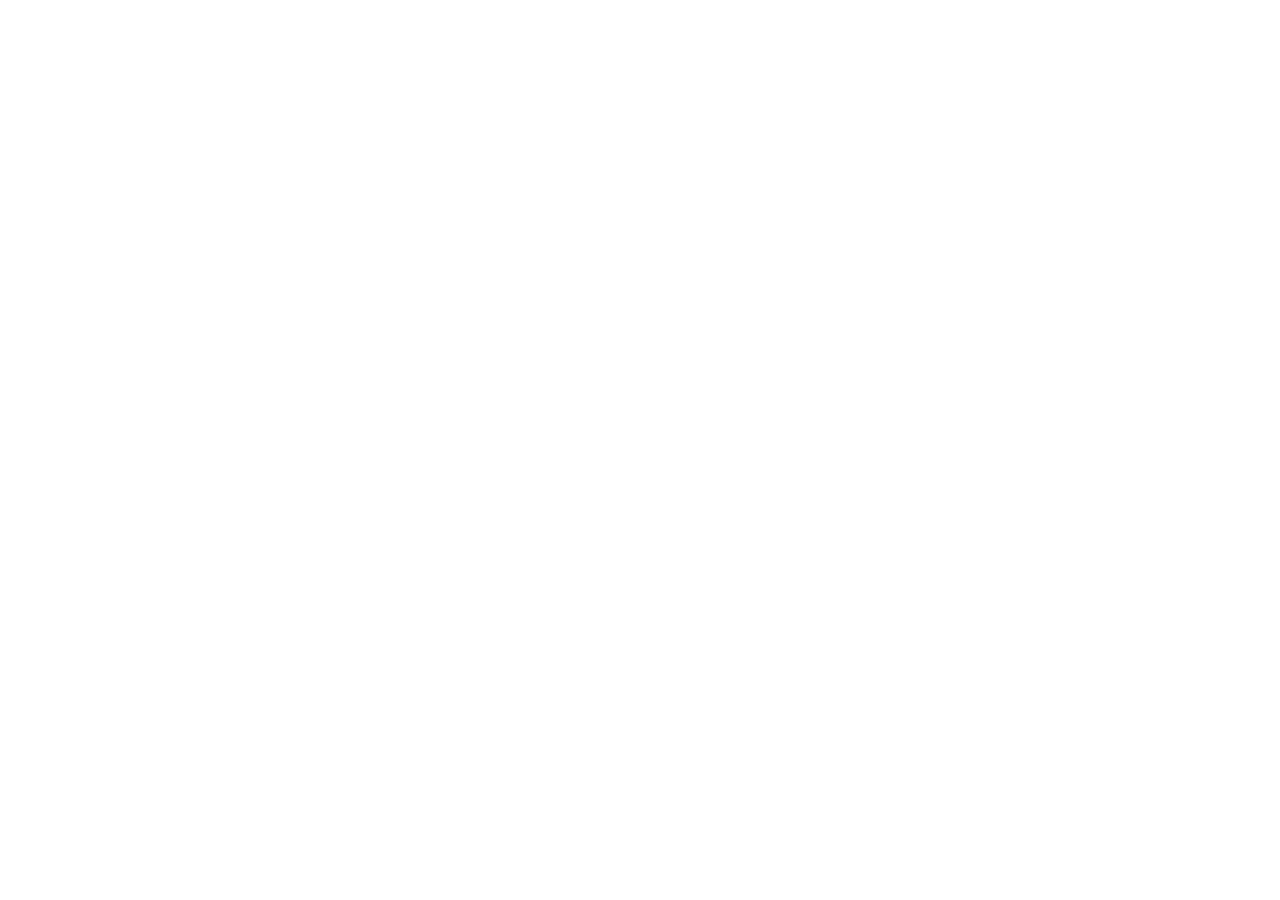
==== checklist.html @ 7c061db1 "Update checklist.html" ====
<!DOCTYPE html>
<html lang="fa" dir="rtl">
<head>
  <meta charset="UTF-8">
  <meta name="viewport" content="width=device-width, initial-scale=1.0">
  <link rel="manifest" href="manifest.json">
  <meta name="theme-color" content="#1e3c72">
  <meta name="apple-mobile-web-app-capable" content="yes">
  <meta name="apple-mobile-web-app-title" content="HSE CSP">
  <title>فرم چک‌لیست بازرسی</title>
  <style>
    * { box-sizing: border-box; margin: 0; padding: 0; }
    body { font-family: Tahoma, Arial, sans-serif; background: #f0f2f5; min-height: 100vh; padding: 16px; padding-bottom: 100px; }
    .header { background: #1e3c72; color: #fff; padding: 16px; border-radius: 12px; margin-bottom: 16px; display: flex; justify-content: space-between; align-items: center; }
    .header h1 { font-size: 18px; }
    .header .user { font-size: 13px; opacity: 0.9; }
    .back-btn { background: rgba(255,255,255,0.2); border: none; color: #fff; padding: 8px 14px; border-radius: 8px; cursor: pointer; font-family: inherit; font-size: 13px; }
    .card { background: #fff; border-radius: 12px; padding: 20px; margin-bottom: 16px; box-shadow: 0 2px 8px rgba(0,0,0,0.06); }
    .card h2 { font-size: 16px; color: #1e3c72; margin-bottom: 14px; }
    .equipment-info { background: #e3f2fd; padding: 14px; border-radius: 8px; border-right: 4px solid #1e3c72; }
    .info-row { display: flex; justify-content: space-between; padding: 6px 0; font-size: 14px; }
    .info-row .label { color: #555; }
    .info-row .value { font-weight: bold; color: #222; }
    .progress-bar { height: 10px; background: #e0e0e0; border-radius: 6px; overflow: hidden; margin-top: 10px; }
    .progress-fill { height: 100%; background: #4caf50; transition: width 0.3s; width: 0%; }
    .progress-text { text-align: center; font-size: 13px; color: #666; margin-top: 6px; }
    .item { background: #f9f9f9; border: 2px solid #e0e0e0; border-radius: 10px; padding: 14px; margin-bottom: 12px; transition: border-color 0.2s; }
    .item.confirmed { background: #fff; border-color: #ccc; }
    .item-name { font-size: 15px; font-weight: bold; color: #222; margin-bottom: 12px; }
    .item-name .optional { font-size: 12px; color: #888; font-weight: normal; margin-right: 6px; }
    .status-buttons { display: flex; gap: 8px; }
    .status-btn { flex: 1; padding: 12px 8px; border: 2px solid #ddd; background: #fff; border-radius: 8px; font-family: inherit; font-size: 13px; font-weight: bold; cursor: pointer; transition: all 0.2s; }
    .status-btn.salem { color: #2e7d32; }
    .status-btn.salem.active { background: #4caf50 !important; color: #fff !important; border-color: #4caf50 !important; }
    .status-btn.defective { color: #c62828; }
    .status-btn.defective.active { background: #d32f2f !important; color: #fff !important; border-color: #d32f2f !important; }
    .status-btn.repair { color: #e65100; }
    .status-btn.repair.active { background: #f57c00 !important; color: #fff !important; border-color: #f57c00 !important; }
    .final-section { background: #fff8e1; border-right: 4px solid #ff9800; padding: 16px; border-radius: 8px; margin-bottom: 16px; }
    .final-section h3 { font-size: 15px; color: #e65100; margin-bottom: 12px; }
    .notes-box textarea { width: 100%; padding: 12px; border: 2px solid #e0e0e0; border-radius: 8px; font-family: inherit; font-size: 14px; min-height: 80px; resize: vertical; }
    .notes-box textarea:focus { outline: none; border-color: #2a5298; }
    .notes-box label { display: block; margin-bottom: 8px; font-size: 14px; font-weight: bold; color: #333; }
    .photo-box { text-align: center; }
    #cameraPreview { width: 100%; border-radius: 12px; display: none; background: #000; }
    #capturedPhoto { max-width: 100%; max-height: 300px; border-radius: 12px; display: none; margin-bottom: 12px; }
    .photo-btn { width: 100%; padding: 14px; background: #2a5298; color: #fff; border: none; border-radius: 10px; font-family: inherit; font-size: 15px; font-weight: bold; cursor: pointer; margin-top: 8px; }
    .photo-btn.taken { background: #4caf50; }
    .photo-btn.capture { background: #d32f2f; }
    .photo-btn.cancel { background: #999; }
    .photo-status { font-size: 13px; color: #666; margin-top: 8px; }
    .fixed-bottom { position: fixed; bottom: 0; left: 0; right: 0; background: #fff; padding: 16px; box-shadow: 0 -4px 12px rgba(0,0,0,0.08); }
    .submit-btn { width: 100%; padding: 16px; background: #1e3c72; color: #fff; border: none; border-radius: 10px; font-family: inherit; font-size: 16px; font-weight: bold; cursor: pointer; }
    .submit-btn:disabled { background: #ccc; cursor: not-allowed; }
    .loading-box { text-align: center; padding: 40px 20px; color: #666; font-size: 15px; }
  </style>
</head>
<body>

  <div class="header">
    <div>
      <h1>فرم چک‌لیست</h1>
      <div class="user" id="userInfo"></div>
    </div>
    <button class="back-btn" onclick="goBack()">بازگشت</button>
  </div>

  <div class="card" id="loadingCard">
    <div class="loading-box">در حال آماده‌سازی...</div>
  </div>

  <div class="card" id="equipmentCard" style="display:none;">
    <h2>اطلاعات تجهیز</h2>
    <div class="equipment-info" id="equipmentInfo"></div>
  </div>

  <div class="card" id="checklistCard" style="display:none;">
    <h2>موارد بازرسی</h2>
    <div class="progress-bar"><div class="progress-fill" id="progressFill"></div></div>
    <div class="progress-text" id="progressText">۰ از ۰</div>
    <div id="itemsContainer" style="margin-top: 16px;"></div>
  </div>

  <div id="finalSection" class="final-section" style="display:none;">
    <h3>وضعیت نهایی تجهیز (ملاک گزارش)</h3>
    <div class="status-buttons">
      <button class="status-btn salem" onclick="setFinal('salem', this)">سالم</button>
      <button class="status-btn defective" onclick="setFinal('defective', this)">معیوب</button>
      <button class="status-btn repair" onclick="setFinal('needsRepair', this)">نیاز به اصلاح</button>
    </div>
  </div>

  <div class="card" id="photoCard" style="display:none;">
    <h2>عکس تجهیز (اجباری)</h2>
    <div class="photo-box">
      <video id="cameraPreview" playsinline autoplay muted></video>
      <img id="capturedPhoto" alt="پیش‌نمایش عکس">
      <button class="photo-btn" id="photoBtn" onclick="openCamera()">باز کردن دوربین</button>
      <button class="photo-btn capture" id="captureBtn" style="display:none" onclick="capturePhoto()">گرفتن عکس</button>
      <button class="photo-btn cancel" id="cancelBtn" style="display:none" onclick="cancelCamera()">لغو</button>
      <div class="photo-status" id="photoStatus"></div>
    </div>
  </div>

  <div class="card" id="notesCard" style="display:none;">
    <div class="notes-box">
      <label for="notesInput">یادداشت (اختیاری)</label>
      <textarea id="notesInput" placeholder="توضیحات اضافی در صورت نیاز"></textarea>
    </div>
  </div>

  <div class="fixed-bottom" id="submitBar" style="display:none;">
    <button class="submit-btn" id="submitBtn" onclick="submitInspection()" disabled>ثبت بازرسی</button>
  </div>

  <script>
    var EXEC_URL = 'https://script.google.com/macros/s/AKfycbwem0CLeRJiFSsVGMGDcDeXzrBzzpEhOtJFIvona5Sa9VeKQNX4GU7PnyDkdnkPiRoI/exec';
    var INDEX_URL = 'index.html';
    var currentToken = '';
    var currentBarcode = '';
    var currentUser = '';
    var currentEquipment = null;
    var checklistItems = [];
    var itemStates = {};
    var finalStatus = null;
    var photoBase64 = null;
    var photoMimeType = 'image/jpeg';
    var videoStream = null;

    function goToLogin() {
      window.location.href = EXEC_URL + '?page=Login';
    }

    function goBack() {
      stopCamera();
      window.location.href = INDEX_URL;
    }

    function apiCall(request) {
      return fetch(EXEC_URL, {
        method: 'POST',
        headers: { 'Content-Type': 'text/plain;charset=utf-8' },
        body: JSON.stringify(request),
        redirect: 'follow'
      }).then(function(r) { return r.json(); });
    }

    (function initPage() {
      currentToken = localStorage.getItem('token') || '';
      currentBarcode = sessionStorage.getItem('currentBarcode') || '';
      currentUser = localStorage.getItem('fullName') || localStorage.getItem('username') || '';

      if (!currentToken) { goToLogin(); return; }
      if (!currentBarcode) {
        alert('کد تجهیز یافت نشد. لطفاً دوباره اسکن کنید.');
        goBack();
        return;
      }

      document.getElementById('userInfo').textContent = currentUser;

      apiCall({
        action: 'inspection.prepare',
        token: currentToken,
        payload: { barcode: currentBarcode }
      }).then(function(response) {
        if (!response.success) {
          alert(response.error);
          goBack();
          return;
        }
        currentEquipment = response.data.equipment;
        checklistItems = response.data.checklist;
        document.getElementById('loadingCard').style.display = 'none';
        document.getElementById('equipmentCard').style.display = 'block';
        document.getElementById('checklistCard').style.display = 'block';
        document.getElementById('finalSection').style.display = 'block';
        document.getElementById('photoCard').style.display = 'block';
        document.getElementById('notesCard').style.display = 'block';
        document.getElementById('submitBar').style.display = 'block';
        renderEquipmentInfo();
        renderChecklist();
      }).catch(function(err) {
        alert('خطا در ارتباط با سرور: ' + err.message);
        goBack();
      });
    })();

    function renderEquipmentInfo() {
      var el = document.getElementById('equipmentInfo');
      el.innerHTML = '';
      appendInfo(el, 'کد', currentEquipment.barcode);
      appendInfo(el, 'نوع', currentEquipment.type === 'cylinder' ? 'سیلندر' : 'فایر باکس');
      if (currentEquipment.cylinderType) appendInfo(el, 'نوع سیلندر', currentEquipment.cylinderType);
      if (currentEquipment.location) appendInfo(el, 'موقعیت', currentEquipment.location);
      if (currentEquipment.plant) appendInfo(el, 'کارخانه', currentEquipment.plant);
    }

    function appendInfo(parent, label, value) {
      var row = document.createElement('div');
      row.className = 'info-row';
      var l = document.createElement('span'); l.className = 'label'; l.textContent = label;
      var v = document.createElement('span'); v.className = 'value'; v.textContent = String(value);
      row.appendChild(l); row.appendChild(v); parent.appendChild(row);
    }

    function renderChecklist() {
      var container = document.getElementById('itemsContainer');
      container.innerHTML = '';

      checklistItems.forEach(function(item) {
        var div = document.createElement('div');
        div.className = 'item';
        div.id = 'item-' + item.templateId;

        var name = document.createElement('div');
        name.className = 'item-name';
        name.textContent = item.name;
        if (!item.isRequired) {
          var opt = document.createElement('span');
          opt.className = 'optional';
          opt.textContent = '(اختیاری)';
          name.appendChild(opt);
        }
        div.appendChild(name);

        var btns = document.createElement('div');
        btns.className = 'status-buttons';
        btns.appendChild(createStatusBtn('سالم', 'salem', item.templateId));
        btns.appendChild(createStatusBtn('معیوب', 'defective', item.templateId));
        btns.appendChild(createStatusBtn('نیاز به اصلاح', 'needsRepair', item.templateId));
        div.appendChild(btns);
        container.appendChild(div);
      });

      updateProgress();
    }

    function createStatusBtn(label, type, templateId) {
      var btn = document.createElement('button');
      btn.className = 'status-btn ' + (type === 'salem' ? 'salem' : (type === 'defective' ? 'defective' : 'repair'));
      btn.textContent = label;
      btn.dataset.type = type;
      btn.onclick = function() { setItemStatus(templateId, type, btn); };
      return btn;
    }

    function setItemStatus(templateId, type, btn) {
      var parent = btn.parentElement;
      var buttons = parent.querySelectorAll('.status-btn');
      buttons.forEach(function(b) { b.classList.remove('active'); });

      var current = itemStates[templateId];
      if (current === type) {
        delete itemStates[templateId];
        document.getElementById('item-' + templateId).classList.remove('confirmed');
      } else {
        itemStates[templateId] = type;
        btn.classList.add('active');
        document.getElementById('item-' + templateId).classList.add('confirmed');
      }
      updateProgress();
    }

    function setFinal(type, btn) {
      finalStatus = type;
      var buttons = document.querySelectorAll('#finalSection .status-btn');
      buttons.forEach(function(b) { b.classList.remove('active'); });
      btn.classList.add('active');
      updateProgress();
    }

    function updateProgress() {
      var requiredItems = checklistItems.filter(function(i) { return i.isRequired; });
      var confirmedCount = 0;
      requiredItems.forEach(function(i) {
        if (itemStates[i.templateId]) confirmedCount++;
      });

      var total = requiredItems.length;
      var percent = total > 0 ? (confirmedCount / total) * 100 : 0;
      document.getElementById('progressFill').style.width = percent + '%';
      document.getElementById('progressText').textContent = confirmedCount + ' از ' + total;

      var allConfirmed = (confirmedCount === total && total > 0);
      document.getElementById('submitBtn').disabled = !(allConfirmed && finalStatus && photoBase64);
    }

    function openCamera() {
      document.getElementById('photoStatus').textContent = 'در حال باز کردن دوربین...';

      navigator.mediaDevices.getUserMedia({
        video: { facingMode: 'environment', width: { ideal: 1280 }, height: { ideal: 720 } }
      }).then(function(stream) {
        videoStream = stream;
        var video = document.getElementById('cameraPreview');
        video.srcObject = stream;
        video.style.display = 'block';
        document.getElementById('capturedPhoto').style.display = 'none';
        document.getElementById('photoBtn').style.display = 'none';
        document.getElementById('captureBtn').style.display = 'block';
        document.getElementById('cancelBtn').style.display = 'block';
        document.getElementById('photoStatus').textContent = 'دوربین فعال است.';
      }).catch(function(err) {
        document.getElementById('photoStatus').textContent = 'خطا در دسترسی به دوربین: ' + err.message;
      });
    }

    function stopCamera() {
      if (videoStream) {
        videoStream.getTracks().forEach(function(t) { t.stop(); });
        videoStream = null;
      }
      document.getElementById('cameraPreview').style.display = 'none';
      document.getElementById('captureBtn').style.display = 'none';
      document.getElementById('cancelBtn').style.display = 'none';
    }

    function cancelCamera() {
      stopCamera();
      document.getElementById('photoBtn').style.display = 'block';
      document.getElementById('photoStatus').textContent = '';
    }

    function capturePhoto() {
      var video = document.getElementById('cameraPreview');
      var canvas = document.createElement('canvas');
      var MAX_WIDTH = 1024;
      var scale = Math.min(1, MAX_WIDTH / video.videoWidth);
      canvas.width = Math.round(video.videoWidth * scale);
      canvas.height = Math.round(video.videoHeight * scale);

      var ctx = canvas.getContext('2d');
      ctx.drawImage(video, 0, 0, canvas.width, canvas.height);

      var dataUrl = canvas.toDataURL('image/jpeg', 0.5);
      photoBase64 = dataUrl.split(',')[1];
      photoMimeType = 'image/jpeg';

      stopCamera();

      var preview = document.getElementById('capturedPhoto');
      preview.src = 'data:image/jpeg;base64,' + photoBase64;
      preview.style.display = 'block';

      var sizeKB = Math.round(photoBase64.length * 0.75 / 1024);
      document.getElementById('photoStatus').textContent = 'حجم نهایی: ' + sizeKB + ' کیلوبایت';

      var btn = document.getElementById('photoBtn');
      btn.textContent = 'تغییر عکس';
      btn.classList.add('taken');
      btn.style.display = 'block';

      updateProgress();
    }

    function submitInspection() {
      var btn = document.getElementById('submitBtn');
      btn.disabled = true;
      btn.textContent = 'در حال ثبت...';

      var payload = {
        action: 'inspection.save',
        token: currentToken,
        payload: {
          barcode: currentEquipment.barcode,
          items: [],
          finalStatus: finalStatus,
          notes: document.getElementById('notesInput').value.trim(),
          photoData: photoBase64,
          mimeType: photoMimeType
        }
      };

      checklistItems.forEach(function(item) {
        if (itemStates[item.templateId]) {
          payload.payload.items.push({
            templateId: item.templateId,
            status: itemStates[item.templateId]
          });
        }
      });

      // Try direct save with keepalive FIRST
      // If it succeeds quickly, great. If not, we still save to IndexedDB and navigate.
      var savedToServer = false;

      fetch(EXEC_URL, {
        method: 'POST',
        headers: { 'Content-Type': 'text/plain;charset=utf-8' },
        body: JSON.stringify(payload),
        redirect: 'follow',
        keepalive: true
      }).then(function(r) { return r.json(); }).then(function(response) {
        if (response.success) {
          savedToServer = true;
          sessionStorage.removeItem('currentBarcode');
          btn.textContent = 'ثبت شد ✓';
          btn.style.background = '#4caf50';
          setTimeout(function() {
            window.location.href = INDEX_URL;
          }, 500);
        } else {
          // Server rejected - save to queue for retry, show error
          savePendingSubmission(payload).then(function() {
            btn.disabled = false;
            btn.textContent = 'ثبت بازرسی';
            btn.style.background = '';
            alert('خطا: ' + response.error);
          });
        }
      }).catch(function(err) {
        // Network error - save to queue
        savePendingSubmission(payload).then(function(recordId) {
          btn.textContent = 'ثبت شد ✓';
          btn.style.background = '#4caf50';
          sessionStorage.removeItem('currentBarcode');
          setTimeout(function() {
            window.location.href = INDEX_URL;
          }, 500);
        }).catch(function() {
          alert('خطا: ' + err.message);
          btn.disabled = false;
          btn.textContent = 'ثبت بازرسی';
        });
      });
    }
  </script>

  <script src="offline.js"></script>
  <script src="pwa.js" defer></script>
</body>
</html>
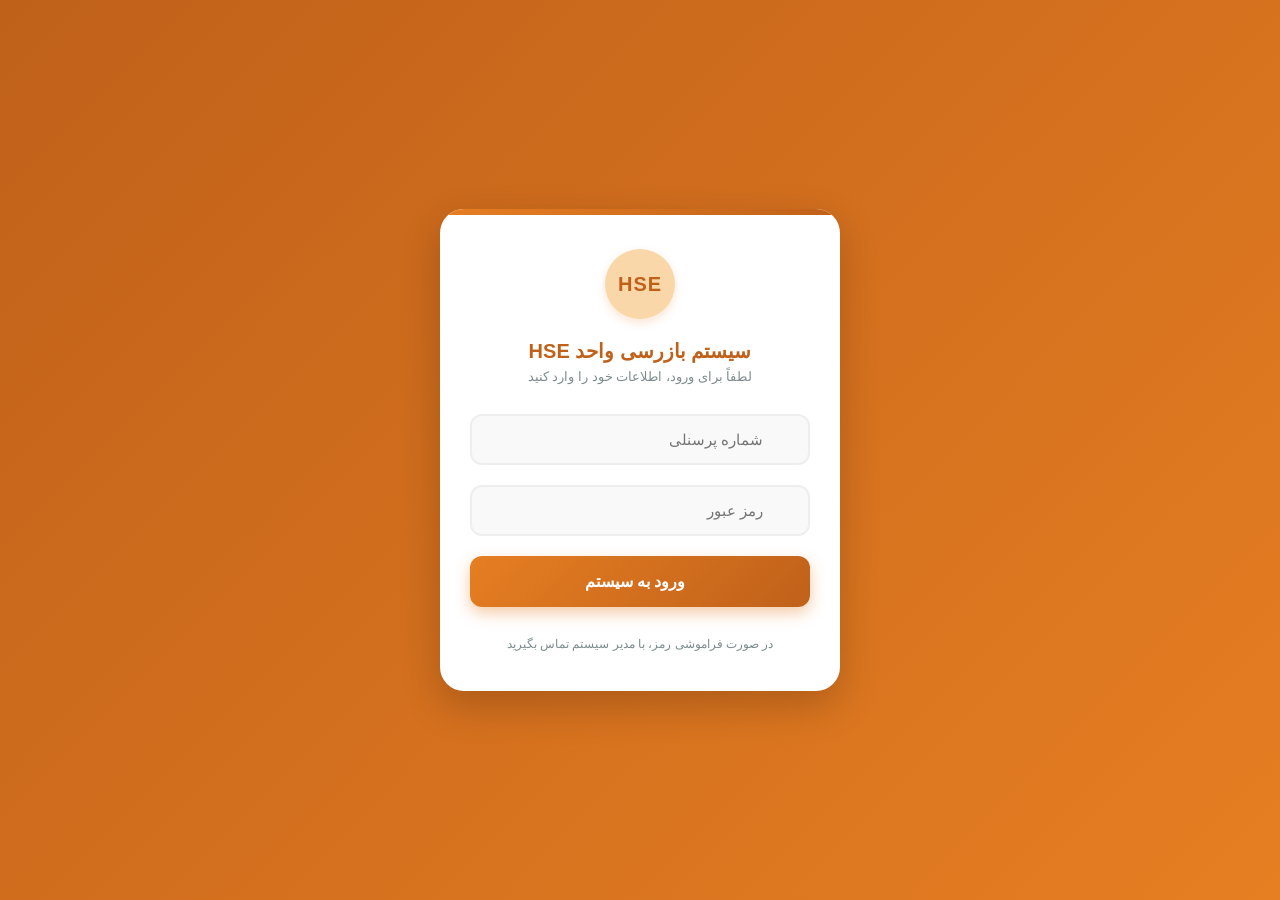
==== commit 3e60742a: "v3.1" ====
--- a/checklist.html
+++ b/checklist.html
@@ -1,433 +1,698 @@
-<!DOCTYPE html>
-<html lang="fa" dir="rtl">
-<head>
-  <meta charset="UTF-8">
-  <meta name="viewport" content="width=device-width, initial-scale=1.0">
-  <link rel="manifest" href="manifest.json">
-  <meta name="theme-color" content="#1e3c72">
-  <meta name="apple-mobile-web-app-capable" content="yes">
-  <meta name="apple-mobile-web-app-title" content="HSE CSP">
-  <title>فرم چک‌لیست بازرسی</title>
-  <style>
-    * { box-sizing: border-box; margin: 0; padding: 0; }
-    body { font-family: Tahoma, Arial, sans-serif; background: #f0f2f5; min-height: 100vh; padding: 16px; padding-bottom: 100px; }
-    .header { background: #1e3c72; color: #fff; padding: 16px; border-radius: 12px; margin-bottom: 16px; display: flex; justify-content: space-between; align-items: center; }
-    .header h1 { font-size: 18px; }
-    .header .user { font-size: 13px; opacity: 0.9; }
-    .back-btn { background: rgba(255,255,255,0.2); border: none; color: #fff; padding: 8px 14px; border-radius: 8px; cursor: pointer; font-family: inherit; font-size: 13px; }
-    .card { background: #fff; border-radius: 12px; padding: 20px; margin-bottom: 16px; box-shadow: 0 2px 8px rgba(0,0,0,0.06); }
-    .card h2 { font-size: 16px; color: #1e3c72; margin-bottom: 14px; }
-    .equipment-info { background: #e3f2fd; padding: 14px; border-radius: 8px; border-right: 4px solid #1e3c72; }
-    .info-row { display: flex; justify-content: space-between; padding: 6px 0; font-size: 14px; }
-    .info-row .label { color: #555; }
-    .info-row .value { font-weight: bold; color: #222; }
-    .progress-bar { height: 10px; background: #e0e0e0; border-radius: 6px; overflow: hidden; margin-top: 10px; }
-    .progress-fill { height: 100%; background: #4caf50; transition: width 0.3s; width: 0%; }
-    .progress-text { text-align: center; font-size: 13px; color: #666; margin-top: 6px; }
-    .item { background: #f9f9f9; border: 2px solid #e0e0e0; border-radius: 10px; padding: 14px; margin-bottom: 12px; transition: border-color 0.2s; }
-    .item.confirmed { background: #fff; border-color: #ccc; }
-    .item-name { font-size: 15px; font-weight: bold; color: #222; margin-bottom: 12px; }
-    .item-name .optional { font-size: 12px; color: #888; font-weight: normal; margin-right: 6px; }
-    .status-buttons { display: flex; gap: 8px; }
-    .status-btn { flex: 1; padding: 12px 8px; border: 2px solid #ddd; background: #fff; border-radius: 8px; font-family: inherit; font-size: 13px; font-weight: bold; cursor: pointer; transition: all 0.2s; }
-    .status-btn.salem { color: #2e7d32; }
-    .status-btn.salem.active { background: #4caf50 !important; color: #fff !important; border-color: #4caf50 !important; }
-    .status-btn.defective { color: #c62828; }
-    .status-btn.defective.active { background: #d32f2f !important; color: #fff !important; border-color: #d32f2f !important; }
-    .status-btn.repair { color: #e65100; }
-    .status-btn.repair.active { background: #f57c00 !important; color: #fff !important; border-color: #f57c00 !important; }
-    .final-section { background: #fff8e1; border-right: 4px solid #ff9800; padding: 16px; border-radius: 8px; margin-bottom: 16px; }
-    .final-section h3 { font-size: 15px; color: #e65100; margin-bottom: 12px; }
-    .notes-box textarea { width: 100%; padding: 12px; border: 2px solid #e0e0e0; border-radius: 8px; font-family: inherit; font-size: 14px; min-height: 80px; resize: vertical; }
-    .notes-box textarea:focus { outline: none; border-color: #2a5298; }
-    .notes-box label { display: block; margin-bottom: 8px; font-size: 14px; font-weight: bold; color: #333; }
-    .photo-box { text-align: center; }
-    #cameraPreview { width: 100%; border-radius: 12px; display: none; background: #000; }
-    #capturedPhoto { max-width: 100%; max-height: 300px; border-radius: 12px; display: none; margin-bottom: 12px; }
-    .photo-btn { width: 100%; padding: 14px; background: #2a5298; color: #fff; border: none; border-radius: 10px; font-family: inherit; font-size: 15px; font-weight: bold; cursor: pointer; margin-top: 8px; }
-    .photo-btn.taken { background: #4caf50; }
-    .photo-btn.capture { background: #d32f2f; }
-    .photo-btn.cancel { background: #999; }
-    .photo-status { font-size: 13px; color: #666; margin-top: 8px; }
-    .fixed-bottom { position: fixed; bottom: 0; left: 0; right: 0; background: #fff; padding: 16px; box-shadow: 0 -4px 12px rgba(0,0,0,0.08); }
-    .submit-btn { width: 100%; padding: 16px; background: #1e3c72; color: #fff; border: none; border-radius: 10px; font-family: inherit; font-size: 16px; font-weight: bold; cursor: pointer; }
-    .submit-btn:disabled { background: #ccc; cursor: not-allowed; }
-    .loading-box { text-align: center; padding: 40px 20px; color: #666; font-size: 15px; }
-  </style>
-</head>
-<body>
-
-  <div class="header">
-    <div>
-      <h1>فرم چک‌لیست</h1>
-      <div class="user" id="userInfo"></div>
-    </div>
-    <button class="back-btn" onclick="goBack()">بازگشت</button>
-  </div>
-
-  <div class="card" id="loadingCard">
-    <div class="loading-box">در حال آماده‌سازی...</div>
-  </div>
-
-  <div class="card" id="equipmentCard" style="display:none;">
-    <h2>اطلاعات تجهیز</h2>
-    <div class="equipment-info" id="equipmentInfo"></div>
-  </div>
-
-  <div class="card" id="checklistCard" style="display:none;">
-    <h2>موارد بازرسی</h2>
-    <div class="progress-bar"><div class="progress-fill" id="progressFill"></div></div>
-    <div class="progress-text" id="progressText">۰ از ۰</div>
-    <div id="itemsContainer" style="margin-top: 16px;"></div>
-  </div>
-
-  <div id="finalSection" class="final-section" style="display:none;">
-    <h3>وضعیت نهایی تجهیز (ملاک گزارش)</h3>
-    <div class="status-buttons">
-      <button class="status-btn salem" onclick="setFinal('salem', this)">سالم</button>
-      <button class="status-btn defective" onclick="setFinal('defective', this)">معیوب</button>
-      <button class="status-btn repair" onclick="setFinal('needsRepair', this)">نیاز به اصلاح</button>
-    </div>
-  </div>
-
-  <div class="card" id="photoCard" style="display:none;">
-    <h2>عکس تجهیز (اجباری)</h2>
-    <div class="photo-box">
-      <video id="cameraPreview" playsinline autoplay muted></video>
-      <img id="capturedPhoto" alt="پیش‌نمایش عکس">
-      <button class="photo-btn" id="photoBtn" onclick="openCamera()">باز کردن دوربین</button>
-      <button class="photo-btn capture" id="captureBtn" style="display:none" onclick="capturePhoto()">گرفتن عکس</button>
-      <button class="photo-btn cancel" id="cancelBtn" style="display:none" onclick="cancelCamera()">لغو</button>
-      <div class="photo-status" id="photoStatus"></div>
-    </div>
-  </div>
-
-  <div class="card" id="notesCard" style="display:none;">
-    <div class="notes-box">
-      <label for="notesInput">یادداشت (اختیاری)</label>
-      <textarea id="notesInput" placeholder="توضیحات اضافی در صورت نیاز"></textarea>
-    </div>
-  </div>
-
-  <div class="fixed-bottom" id="submitBar" style="display:none;">
-    <button class="submit-btn" id="submitBtn" onclick="submitInspection()" disabled>ثبت بازرسی</button>
-  </div>
-
-  <script>
-    var EXEC_URL = 'https://script.google.com/macros/s/AKfycbwem0CLeRJiFSsVGMGDcDeXzrBzzpEhOtJFIvona5Sa9VeKQNX4GU7PnyDkdnkPiRoI/exec';
-    var INDEX_URL = 'index.html';
-    var currentToken = '';
-    var currentBarcode = '';
-    var currentUser = '';
-    var currentEquipment = null;
-    var checklistItems = [];
-    var itemStates = {};
-    var finalStatus = null;
-    var photoBase64 = null;
-    var photoMimeType = 'image/jpeg';
-    var videoStream = null;
-
-    function goToLogin() {
-      window.location.href = EXEC_URL + '?page=Login';
-    }
-
-    function goBack() {
-      stopCamera();
-      window.location.href = INDEX_URL;
-    }
-
-    function apiCall(request) {
-      return fetch(EXEC_URL, {
-        method: 'POST',
-        headers: { 'Content-Type': 'text/plain;charset=utf-8' },
-        body: JSON.stringify(request),
-        redirect: 'follow'
-      }).then(function(r) { return r.json(); });
-    }
-
-    (function initPage() {
-      currentToken = localStorage.getItem('token') || '';
-      currentBarcode = sessionStorage.getItem('currentBarcode') || '';
-      currentUser = localStorage.getItem('fullName') || localStorage.getItem('username') || '';
-
-      if (!currentToken) { goToLogin(); return; }
-      if (!currentBarcode) {
-        alert('کد تجهیز یافت نشد. لطفاً دوباره اسکن کنید.');
-        goBack();
-        return;
-      }
-
-      document.getElementById('userInfo').textContent = currentUser;
-
-      apiCall({
-        action: 'inspection.prepare',
-        token: currentToken,
-        payload: { barcode: currentBarcode }
-      }).then(function(response) {
-        if (!response.success) {
-          alert(response.error);
-          goBack();
-          return;
-        }
-        currentEquipment = response.data.equipment;
-        checklistItems = response.data.checklist;
-        document.getElementById('loadingCard').style.display = 'none';
-        document.getElementById('equipmentCard').style.display = 'block';
-        document.getElementById('checklistCard').style.display = 'block';
-        document.getElementById('finalSection').style.display = 'block';
-        document.getElementById('photoCard').style.display = 'block';
-        document.getElementById('notesCard').style.display = 'block';
-        document.getElementById('submitBar').style.display = 'block';
-        renderEquipmentInfo();
-        renderChecklist();
-      }).catch(function(err) {
-        alert('خطا در ارتباط با سرور: ' + err.message);
-        goBack();
-      });
-    })();
-
-    function renderEquipmentInfo() {
-      var el = document.getElementById('equipmentInfo');
-      el.innerHTML = '';
-      appendInfo(el, 'کد', currentEquipment.barcode);
-      appendInfo(el, 'نوع', currentEquipment.type === 'cylinder' ? 'سیلندر' : 'فایر باکس');
-      if (currentEquipment.cylinderType) appendInfo(el, 'نوع سیلندر', currentEquipment.cylinderType);
-      if (currentEquipment.location) appendInfo(el, 'موقعیت', currentEquipment.location);
-      if (currentEquipment.plant) appendInfo(el, 'کارخانه', currentEquipment.plant);
-    }
-
-    function appendInfo(parent, label, value) {
-      var row = document.createElement('div');
-      row.className = 'info-row';
-      var l = document.createElement('span'); l.className = 'label'; l.textContent = label;
-      var v = document.createElement('span'); v.className = 'value'; v.textContent = String(value);
-      row.appendChild(l); row.appendChild(v); parent.appendChild(row);
-    }
-
-    function renderChecklist() {
-      var container = document.getElementById('itemsContainer');
-      container.innerHTML = '';
-
-      checklistItems.forEach(function(item) {
-        var div = document.createElement('div');
-        div.className = 'item';
-        div.id = 'item-' + item.templateId;
-
-        var name = document.createElement('div');
-        name.className = 'item-name';
-        name.textContent = item.name;
-        if (!item.isRequired) {
-          var opt = document.createElement('span');
-          opt.className = 'optional';
-          opt.textContent = '(اختیاری)';
-          name.appendChild(opt);
-        }
-        div.appendChild(name);
-
-        var btns = document.createElement('div');
-        btns.className = 'status-buttons';
-        btns.appendChild(createStatusBtn('سالم', 'salem', item.templateId));
-        btns.appendChild(createStatusBtn('معیوب', 'defective', item.templateId));
-        btns.appendChild(createStatusBtn('نیاز به اصلاح', 'needsRepair', item.templateId));
-        div.appendChild(btns);
-        container.appendChild(div);
-      });
-
-      updateProgress();
-    }
-
-    function createStatusBtn(label, type, templateId) {
-      var btn = document.createElement('button');
-      btn.className = 'status-btn ' + (type === 'salem' ? 'salem' : (type === 'defective' ? 'defective' : 'repair'));
-      btn.textContent = label;
-      btn.dataset.type = type;
-      btn.onclick = function() { setItemStatus(templateId, type, btn); };
-      return btn;
-    }
-
-    function setItemStatus(templateId, type, btn) {
-      var parent = btn.parentElement;
-      var buttons = parent.querySelectorAll('.status-btn');
-      buttons.forEach(function(b) { b.classList.remove('active'); });
-
-      var current = itemStates[templateId];
-      if (current === type) {
-        delete itemStates[templateId];
-        document.getElementById('item-' + templateId).classList.remove('confirmed');
-      } else {
-        itemStates[templateId] = type;
-        btn.classList.add('active');
-        document.getElementById('item-' + templateId).classList.add('confirmed');
-      }
-      updateProgress();
-    }
-
-    function setFinal(type, btn) {
-      finalStatus = type;
-      var buttons = document.querySelectorAll('#finalSection .status-btn');
-      buttons.forEach(function(b) { b.classList.remove('active'); });
-      btn.classList.add('active');
-      updateProgress();
-    }
-
-    function updateProgress() {
-      var requiredItems = checklistItems.filter(function(i) { return i.isRequired; });
-      var confirmedCount = 0;
-      requiredItems.forEach(function(i) {
-        if (itemStates[i.templateId]) confirmedCount++;
-      });
-
-      var total = requiredItems.length;
-      var percent = total > 0 ? (confirmedCount / total) * 100 : 0;
-      document.getElementById('progressFill').style.width = percent + '%';
-      document.getElementById('progressText').textContent = confirmedCount + ' از ' + total;
-
-      var allConfirmed = (confirmedCount === total && total > 0);
-      document.getElementById('submitBtn').disabled = !(allConfirmed && finalStatus && photoBase64);
-    }
-
-    function openCamera() {
-      document.getElementById('photoStatus').textContent = 'در حال باز کردن دوربین...';
-
-      navigator.mediaDevices.getUserMedia({
-        video: { facingMode: 'environment', width: { ideal: 1280 }, height: { ideal: 720 } }
-      }).then(function(stream) {
-        videoStream = stream;
-        var video = document.getElementById('cameraPreview');
-        video.srcObject = stream;
-        video.style.display = 'block';
-        document.getElementById('capturedPhoto').style.display = 'none';
-        document.getElementById('photoBtn').style.display = 'none';
-        document.getElementById('captureBtn').style.display = 'block';
-        document.getElementById('cancelBtn').style.display = 'block';
-        document.getElementById('photoStatus').textContent = 'دوربین فعال است.';
-      }).catch(function(err) {
-        document.getElementById('photoStatus').textContent = 'خطا در دسترسی به دوربین: ' + err.message;
-      });
-    }
-
-    function stopCamera() {
-      if (videoStream) {
-        videoStream.getTracks().forEach(function(t) { t.stop(); });
-        videoStream = null;
-      }
-      document.getElementById('cameraPreview').style.display = 'none';
-      document.getElementById('captureBtn').style.display = 'none';
-      document.getElementById('cancelBtn').style.display = 'none';
-    }
-
-    function cancelCamera() {
-      stopCamera();
-      document.getElementById('photoBtn').style.display = 'block';
-      document.getElementById('photoStatus').textContent = '';
-    }
-
-    function capturePhoto() {
-      var video = document.getElementById('cameraPreview');
-      var canvas = document.createElement('canvas');
-      var MAX_WIDTH = 1024;
-      var scale = Math.min(1, MAX_WIDTH / video.videoWidth);
-      canvas.width = Math.round(video.videoWidth * scale);
-      canvas.height = Math.round(video.videoHeight * scale);
-
-      var ctx = canvas.getContext('2d');
-      ctx.drawImage(video, 0, 0, canvas.width, canvas.height);
-
-      var dataUrl = canvas.toDataURL('image/jpeg', 0.5);
-      photoBase64 = dataUrl.split(',')[1];
-      photoMimeType = 'image/jpeg';
-
-      stopCamera();
-
-      var preview = document.getElementById('capturedPhoto');
-      preview.src = 'data:image/jpeg;base64,' + photoBase64;
-      preview.style.display = 'block';
-
-      var sizeKB = Math.round(photoBase64.length * 0.75 / 1024);
-      document.getElementById('photoStatus').textContent = 'حجم نهایی: ' + sizeKB + ' کیلوبایت';
-
-      var btn = document.getElementById('photoBtn');
-      btn.textContent = 'تغییر عکس';
-      btn.classList.add('taken');
-      btn.style.display = 'block';
-
-      updateProgress();
-    }
-
-    function submitInspection() {
-      var btn = document.getElementById('submitBtn');
-      btn.disabled = true;
-      btn.textContent = 'در حال ثبت...';
-
-      var payload = {
-        action: 'inspection.save',
-        token: currentToken,
-        payload: {
-          barcode: currentEquipment.barcode,
-          items: [],
-          finalStatus: finalStatus,
-          notes: document.getElementById('notesInput').value.trim(),
-          photoData: photoBase64,
-          mimeType: photoMimeType
-        }
-      };
-
-      checklistItems.forEach(function(item) {
-        if (itemStates[item.templateId]) {
-          payload.payload.items.push({
-            templateId: item.templateId,
-            status: itemStates[item.templateId]
-          });
-        }
-      });
-
-      // Try direct save with keepalive FIRST
-      // If it succeeds quickly, great. If not, we still save to IndexedDB and navigate.
-      var savedToServer = false;
-
-      fetch(EXEC_URL, {
-        method: 'POST',
-        headers: { 'Content-Type': 'text/plain;charset=utf-8' },
-        body: JSON.stringify(payload),
-        redirect: 'follow',
-        keepalive: true
-      }).then(function(r) { return r.json(); }).then(function(response) {
-        if (response.success) {
-          savedToServer = true;
-          sessionStorage.removeItem('currentBarcode');
-          btn.textContent = 'ثبت شد ✓';
-          btn.style.background = '#4caf50';
-          setTimeout(function() {
-            window.location.href = INDEX_URL;
-          }, 500);
-        } else {
-          // Server rejected - save to queue for retry, show error
-          savePendingSubmission(payload).then(function() {
-            btn.disabled = false;
-            btn.textContent = 'ثبت بازرسی';
-            btn.style.background = '';
-            alert('خطا: ' + response.error);
-          });
-        }
-      }).catch(function(err) {
-        // Network error - save to queue
-        savePendingSubmission(payload).then(function(recordId) {
-          btn.textContent = 'ثبت شد ✓';
-          btn.style.background = '#4caf50';
-          sessionStorage.removeItem('currentBarcode');
-          setTimeout(function() {
-            window.location.href = INDEX_URL;
-          }, 500);
-        }).catch(function() {
-          alert('خطا: ' + err.message);
-          btn.disabled = false;
-          btn.textContent = 'ثبت بازرسی';
-        });
-      });
-    }
-  </script>
-
-  <script src="offline.js"></script>
-  <script src="pwa.js" defer></script>
-</body>
-</html>
+<!DOCTYPE html>
+<html lang="fa" dir="rtl">
+<head>
+  <meta charset="UTF-8">
+  <meta name="viewport" content="width=device-width, initial-scale=1.0">
+  <link rel="manifest" href="manifest.json">
+  <link rel="apple-touch-icon" href="icons/apple-touch-icon.png">
+  <link rel="icon" type="image/png" href="icons/favicon-32.png">
+  <meta name="theme-color" content="#C0611A">
+  <meta name="apple-mobile-web-app-capable" content="yes">
+  <meta name="apple-mobile-web-app-title" content="HSE CSP">
+  <title>فرم چک‌لیست بازرسی</title>
+  
+  
+  <link href="assets/vazirmatn/Vazirmatn.css" rel="stylesheet" type="text/css" />
+  <link rel="stylesheet" href="assets/fa/css/all.min.css">
+
+  <style>
+    :root {
+      --copper-main: #E67E22;      
+      --copper-dark: #C0611A;      
+      --copper-light: #FAD7A8;     
+      --copper-bg: #F5F7FA;        
+      --text-dark: #2C3E50;        
+      --text-muted: #7F8C8D;
+      
+      --status-green: #27ae60;
+      --status-red: #e74c3c;
+      --status-orange: #f39c12;
+    }
+
+    * { box-sizing: border-box; margin: 0; padding: 0; font-family: 'Vazirmatn', Tahoma, sans-serif; }
+    
+    body { 
+      background-color: var(--copper-bg); 
+      color: var(--text-dark);
+      padding: 0 0 100px 0; 
+      min-height: 100vh;
+    }
+
+    /* بخش ثابت بالا */
+    .sticky-top {
+      position: sticky;
+      top: 0;
+      z-index: 100;
+      background: var(--copper-bg);
+    }
+
+    .header {
+      background: linear-gradient(135deg, var(--copper-dark), var(--copper-main));
+      color: #fff;
+      padding: 16px 20px;
+      border-radius: 0 0 24px 24px;
+      box-shadow: 0 4px 15px rgba(230, 126, 34, 0.3);
+      display: flex;
+      justify-content: space-between;
+      align-items: center;
+    }
+
+    .header h1 { font-size: 18px; font-weight: 700; }
+    
+    .back-btn { 
+      background: rgba(255,255,255,0.2); 
+      border: none; color: #fff; 
+      padding: 8px 14px; 
+      border-radius: 8px; 
+      cursor: pointer; 
+      font-family: inherit;
+      font-size: 13px;
+      display: flex; 
+      align-items: center; 
+      gap: 6px;
+    }
+
+    /* نوار پیشرفت */
+    .progress-container {
+      background: #fff;
+      padding: 12px 20px;
+      border-bottom: 1px solid #eee;
+      box-shadow: 0 4px 6px rgba(0,0,0,0.02);
+    }
+    .progress-header { display: flex; justify-content: space-between; font-size: 12px; margin-bottom: 6px; color: var(--text-muted); font-weight: 700; }
+    .progress-bar { height: 8px; background: #e2e8f0; border-radius: 4px; overflow: hidden; }
+    .progress-fill { height: 100%; background: linear-gradient(90deg, var(--copper-main), var(--copper-dark)); width: 0%; transition: width 0.3s; }
+
+    .container { padding: 16px; max-width: 600px; margin: 0 auto; }
+
+    /* کارت‌ها */
+    .card {
+      background: #fff;
+      border-radius: 16px;
+      padding: 20px;
+      margin-bottom: 16px;
+      box-shadow: 0 4px 12px rgba(0,0,0,0.04);
+      border: 1px solid rgba(230, 126, 34, 0.1);
+    }
+
+    .card-title {
+      font-size: 15px; font-weight: 700; color: var(--copper-dark);
+      margin-bottom: 16px; display: flex; align-items: center; gap: 8px;
+      border-bottom: 1px dashed var(--copper-light); padding-bottom: 10px;
+    }
+
+    /* اطلاعات تجهیز */
+    .info-row { display: flex; justify-content: space-between; padding: 8px 0; border-bottom: 1px solid #f0f0f0; font-size: 13px; }
+    .info-row:last-child { border-bottom: none; }
+    .info-row .label { color: var(--text-muted); display: flex; align-items: center; gap: 6px; }
+    .info-row .value { font-weight: 700; color: var(--text-dark); }
+
+    /* آیتم‌های چک‌لیست */
+    .item {
+      background: #F8FAFC; border: 1px solid #e2e8f0;
+      border-radius: 12px; padding: 16px; margin-bottom: 12px;
+      transition: all 0.3s;
+    }
+    
+    .item-name {
+      font-size: 14px; font-weight: 700; margin-bottom: 12px; color: var(--text-dark);
+      display: flex; justify-content: space-between; align-items: center;
+    }
+    
+    .status-buttons { display: flex; gap: 8px; }
+    
+    .status-btn {
+      flex: 1; padding: 10px 4px; border: 1px solid #e2e8f0; background: #fff;
+      border-radius: 8px; font-family: inherit; font-size: 12px; font-weight: 700;
+      cursor: pointer; transition: all 0.2s; color: var(--text-muted);
+      display: flex; align-items: center; justify-content: center; gap: 6px;
+    }
+    
+    /* رنگ‌های فعال دکمه‌ها */
+    .status-btn.salem.active { background: var(--status-green); color: #fff; border-color: var(--status-green); }
+    .status-btn.defective.active { background: var(--status-red); color: #fff; border-color: var(--status-red); }
+    .status-btn.repair.active { background: var(--status-orange); color: #fff; border-color: var(--status-orange); }
+
+    /* وضعیت نهایی */
+    .final-section { background: #FFF9F0; border: 2px dashed var(--copper-main); }
+    .final-section .card-title { color: var(--copper-main); border-bottom: none; margin-bottom: 8px; padding-bottom: 0; }
+
+    /* دوربین و عکس */
+    .photo-box { text-align: center; }
+    #cameraPreview { width: 100%; border-radius: 12px; display: none; background: #000; margin-bottom: 12px; }
+    #capturedPhoto { max-width: 100%; max-height: 200px; object-fit: contain; border-radius: 12px; display: none; margin-bottom: 12px; }
+    
+    .photo-btn { width: 100%; padding: 14px; border-radius: 10px; border: none; font-family: inherit; font-size: 14px; font-weight: 700; cursor: pointer; display: flex; justify-content: center; align-items: center; gap: 8px; }
+    .btn-take { background: #34495e; color: #fff; }
+    .btn-capture { background: var(--status-red); color: #fff; }
+    .btn-cancel { background: #999; color: #fff; margin-top: 8px; }
+    .btn-change { background: var(--status-green); color: #fff; }
+
+    /* یادداشت */
+    .notes-box textarea {
+      width: 100%; padding: 12px; border: 1px solid #e2e8f0; border-radius: 10px; 
+      font-family: inherit; font-size: 14px; resize: vertical; min-height: 80px; background: #F8FAFC;
+    }
+    .notes-box textarea:focus { outline: none; border-color: var(--copper-main); background: #fff; }
+
+    /* دکمه ثبت پایین صفحه */
+    .fixed-bottom {
+      position: fixed; bottom: 0; left: 0; right: 0;
+      background: #fff; padding: 16px; box-shadow: 0 -4px 15px rgba(0,0,0,0.05);
+      border-radius: 24px 24px 0 0; z-index: 100;
+    }
+    .submit-btn {
+      width: 100%; padding: 16px; border-radius: 50px; border: none;
+      background: linear-gradient(135deg, var(--copper-main), var(--copper-dark));
+      color: #fff; font-family: inherit; font-size: 16px; font-weight: 700;
+      cursor: pointer; box-shadow: 0 6px 15px rgba(230, 126, 34, 0.4);
+      transition: all 0.3s;
+      display: flex; justify-content: center; align-items: center; gap: 8px;
+    }
+    .submit-btn:disabled { background: #ccc; box-shadow: none; cursor: not-allowed; }
+
+    /* Bottom Sheet */
+    .bottom-sheet-overlay { position: fixed; top: 0; left: 0; right: 0; bottom: 0; background: rgba(0,0,0,0.5); z-index: 200; display: none; opacity: 0; transition: opacity 0.3s; }
+    .bottom-sheet-overlay.show { display: block; opacity: 1; }
+    .bottom-sheet { position: fixed; bottom: -100%; left: 0; right: 0; background: #fff; border-radius: 24px 24px 0 0; padding: 24px 20px; z-index: 201; transition: bottom 0.3s ease-in-out; box-shadow: 0 -4px 20px rgba(0,0,0,0.1); }
+    .bottom-sheet.show { bottom: 0; }
+    .sheet-handle { width: 40px; height: 5px; background: #ddd; border-radius: 5px; margin: 0 auto 20px auto; }
+    .sheet-title { font-size: 18px; font-weight: 800; color: var(--copper-dark); margin-bottom: 16px; text-align: center; }
+    .summary-row { display: flex; justify-content: space-between; padding: 10px 0; border-bottom: 1px solid #eee; font-size: 14px; }
+    .summary-row:last-of-type { border-bottom: none; margin-bottom: 20px; }
+    .btn-confirm-submit { width: 100%; padding: 16px; border-radius: 12px; border: none; background: var(--status-green); color: #fff; font-family: inherit; font-size: 16px; font-weight: 700; cursor: pointer; display: flex; justify-content: center; align-items: center; gap: 8px; }
+    .btn-confirm-submit:disabled { background: #ccc; cursor: not-allowed; }
+    .btn-cancel-submit { width: 100%; padding: 16px; border-radius: 12px; border: none; background: #f0f0f0; color: var(--text-dark); font-family: inherit; font-size: 16px; font-weight: 700; cursor: pointer; margin-top: 10px; }
+    
+    .loading-box { text-align: center; padding: 40px 20px; color: #666; font-size: 15px; }
+  </style>
+</head>
+<body>
+
+  <div class="sticky-top">
+    <header class="header">
+      <h1>فرم چک‌لیست</h1>
+      <button class="back-btn" onclick="goBack()"><i class="fa-solid fa-arrow-right"></i> بازگشت</button>
+    </header>
+
+    <div class="progress-container">
+      <div class="progress-header">
+        <span>پیشرفت بازرسی</span>
+        <span id="progress-text">۰ از ۰</span>
+      </div>
+      <div class="progress-bar"><div class="progress-fill" id="progress-fill"></div></div>
+    </div>
+  </div>
+
+  <div class="container" id="mainContainer">
+    
+    <div id="loadingCard" class="card">
+      <div class="loading-box">در حال دریافت اطلاعات...</div>
+    </div>
+
+    <div id="equipmentCard" class="card" style="display:none;">
+      <div class="card-title">
+        <i class="fa-solid fa-circle-info"></i> اطلاعات تجهیز
+      </div>
+      <div class="info-row">
+        <span class="label"><i class="fa-solid fa-barcode"></i> کد</span>
+        <span class="value" id="eq-barcode">-</span>
+      </div>
+      <div class="info-row">
+        <span class="label"><i class="fa-solid fa-layer-group"></i> نوع</span>
+        <span class="value" id="eq-type">-</span>
+      </div>
+      <div class="info-row">
+        <span class="label"><i class="fa-solid fa-location-dot"></i> موقعیت</span>
+        <span class="value" id="eq-location">-</span>
+      </div>
+      <div class="info-row" id="eq-plant-row" style="display:none;">
+        <span class="label"><i class="fa-solid fa-industry"></i> کارخانه</span>
+        <span class="value" id="eq-plant">-</span>
+      </div>
+    </div>
+
+    <div id="offlineNote" style="display:none;background:#FEF5E7;color:#B9770E;padding:10px 14px;border-radius:12px;margin-bottom:12px;font-size:12px;font-weight:700;text-align:center"><i class="fa-solid fa-wifi"></i> حالت آفلاین — اطلاعات از حافظه‌ی دستگاه خوانده شد و بازرسی پس از اتصال ارسال می‌شود.</div>
+
+    <div id="checklistContainer" style="display:none;">
+      <div class="card" style="padding: 16px;">
+        <div class="card-title" style="padding-right:4px;">
+          <i class="fa-solid fa-list-check"></i> موارد بازرسی
+        </div>
+        <div id="itemsContainer"></div>
+      </div>
+
+      <div class="card final-section" data-item-id="final">
+        <div class="card-title">
+          <i class="fa-solid fa-flag-checkered"></i> وضعیت نهایی تجهیز
+        </div>
+        <p style="font-size:11px; color:#777; margin-bottom:12px;">ملاک اصلی گزارش‌گیری</p>
+        <div class="status-buttons">
+          <button class="status-btn salem" onclick="setFinal('salem', this)"><i class="fa-solid fa-check"></i> سالم</button>
+          <button class="status-btn defective" onclick="setFinal('defective', this)"><i class="fa-solid fa-xmark"></i> معیوب</button>
+          <button class="status-btn repair" onclick="setFinal('needsRepair', this)"><i class="fa-solid fa-wrench"></i> اصلاح</button>
+        </div>
+      </div>
+
+      <!-- بخش عکس با دوربین زنده -->
+      <div class="card">
+        <div class="card-title">
+          <i class="fa-solid fa-camera"></i> عکس تجهیز (اجباری)
+        </div>
+        
+        <div class="photo-box">
+          <video id="cameraPreview" playsinline autoplay muted></video>
+          <img id="capturedPhoto" alt="پیش‌نمایش عکس">
+          
+          <button class="photo-btn btn-take" id="photoBtn" onclick="openCamera()">
+            <i class="fa-solid fa-camera-retro"></i> باز کردن دوربین
+          </button>
+          <button class="photo-btn btn-capture" id="captureBtn" style="display:none" onclick="capturePhoto()">
+            <i class="fa-solid fa-circle-dot"></i> گرفتن عکس
+          </button>
+          <button class="photo-btn btn-cancel" id="cancelBtn" style="display:none" onclick="cancelCamera()">
+            لغو
+          </button>
+        </div>
+        <div id="photoStatus" style="font-size:12px; color:#777; text-align:center; margin-top:8px;"></div>
+        <input type="file" id="photoFile" accept="image/*" capture="environment" style="display:none" onchange="onFilePicked(this)">
+      </div>
+
+      <div class="card">
+        <div class="notes-box">
+          <textarea id="notesInput" placeholder="یادداشت (برای وضعیت «معیوب» یا «نیاز به اصلاح» الزامی است)..."></textarea>
+        </div>
+      </div>
+    </div>
+
+  </div>
+
+  <div class="fixed-bottom" id="submitBar" style="display:none;">
+    <button class="submit-btn" id="submitBtn" onclick="openSummary()" disabled>
+      <i class="fa-solid fa-paper-plane"></i> ثبت نهایی بازرسی
+    </button>
+  </div>
+
+  <!-- Bottom Sheet خلاصه -->
+  <div class="bottom-sheet-overlay" id="sheetOverlay" onclick="closeSummary()"></div>
+  <div class="bottom-sheet" id="sheet">
+    <div class="sheet-handle"></div>
+    <div class="sheet-title">خلاصه بازرسی</div>
+    
+    <div class="summary-row">
+      <span style="color:var(--text-muted);">موارد سالم</span>
+      <span style="font-weight:800; color:var(--status-green);" id="sum-salem">۰</span>
+    </div>
+    <div class="summary-row">
+      <span style="color:var(--text-muted);">موارد نیاز به اصلاح</span>
+      <span style="font-weight:800; color:var(--status-orange);" id="sum-repair">۰</span>
+    </div>
+    <div class="summary-row">
+      <span style="color:var(--text-muted);">موارد معیوب</span>
+      <span style="font-weight:800; color:var(--status-red);" id="sum-defective">۰</span>
+    </div>
+    <div class="summary-row">
+      <span style="color:var(--text-muted);">وضعیت نهایی</span>
+      <span style="font-weight:800; color:var(--copper-dark);" id="sum-final">ثبت نشده</span>
+    </div>
+    <div class="summary-row">
+      <span style="color:var(--text-muted);">عکس پیوست شده</span>
+      <span style="font-weight:800; color:var(--status-green);">بله</span>
+    </div>
+
+    <button class="btn-confirm-submit" id="confirmSubmitBtn" onclick="submitInspection()">
+      <i class="fa-solid fa-check-double"></i> تایید و ثبت نهایی
+    </button>
+    <button class="btn-cancel-submit" onclick="closeSummary()">بازگشت و اصلاح</button>
+  </div>
+
+  <script src="common.js"></script>
+  <script src="queue.js"></script>
+  <script>
+    var INDEX_URL = sessionStorage.getItem('returnTo') || 'index.html';
+    
+    var currentToken = '';
+    var currentBarcode = '';
+    var currentEquipment = null;
+    var checklistItems = [];
+    var itemStates = {};
+    var finalStatus = null;
+    var photoBase64 = null;
+    var photoMimeType = 'image/jpeg';
+    
+    var videoStream = null;
+
+    // ============================================
+    // ★ UUID generator for clientRequestId
+    //   (uses crypto.randomUUID when available)
+    // ============================================
+    function generateUUID() {
+      if (typeof crypto !== 'undefined' && typeof crypto.randomUUID === 'function') {
+        return crypto.randomUUID();
+      }
+      return 'xxxxxxxx-xxxx-4xxx-yxxx-xxxxxxxxxxxx'.replace(/[xy]/g, function(c) {
+        var r = Math.random() * 16 | 0;
+        var v = c === 'x' ? r : (r & 0x3 | 0x8);
+        return v.toString(16);
+      });
+    }
+
+
+    function goBack() {
+      stopCamera();
+      window.location.href = INDEX_URL;
+    }
+
+
+    var offlineMode = false;
+
+    function showLoaded() {
+      document.getElementById('loadingCard').style.display = 'none';
+      document.getElementById('equipmentCard').style.display = 'block';
+      document.getElementById('checklistContainer').style.display = 'block';
+      document.getElementById('submitBar').style.display = 'block';
+      if (offlineMode) document.getElementById('offlineNote').style.display = 'block';
+      renderEquipmentInfo();
+      renderChecklist();
+    }
+
+    function loadFromCache() {
+      return HSEQ.getEquipment(currentBarcode).then(function(eq) {
+        if (!eq) return null;
+        return HSEQ.getChecklist(eq.type === 'firebox' ? 'firebox' : eq.cylinderType).then(function(cl) {
+          return cl ? { equipment: eq, checklist: cl } : null;
+        });
+      });
+    }
+
+    (function initPage() {
+      currentToken = localStorage.getItem('token') || '';
+      currentBarcode = (sessionStorage.getItem('currentBarcode') || '').trim();
+
+      if (!currentToken) { goToLogin(); return; }
+      if (!currentBarcode) {
+        alert('کد تجهیز یافت نشد. لطفاً دوباره اسکن کنید.');
+        goBack();
+        return;
+      }
+      HSEQ.init();
+
+      var online = navigator.onLine
+        ? apiCall({ action: 'inspection.prepare', token: currentToken, payload: { barcode: currentBarcode } }).catch(function() { return null; })
+        : Promise.resolve(null);
+
+      online.then(function(response) {
+        if (response && response.success) return response.data;
+        if (response && response.code === 'AUTH') return 'stop';
+        if (response) { alert(response.error); goBack(); return 'stop'; }
+        // آفلاین یا خطای شبکه ← از کش دستگاه
+        return loadFromCache().then(function(d) {
+          if (!d) { alert('اتصال برقرار نیست و این تجهیز در حافظه‌ی آفلاین یافت نشد. یک‌بار با اینترنت وارد برنامه شوید تا لیست تجهیزات ذخیره شود.'); goBack(); return 'stop'; }
+          var ds = d.equipment.lastInspection ? daysSince(d.equipment.lastInspection) : null;
+          if (ds !== null && ds < 20) { alert('این تجهیز اخیراً بازرسی شده است. ' + toFa(20 - ds) + ' روز دیگر امکان بازرسی مجدد وجود دارد.'); goBack(); return 'stop'; }
+          offlineMode = true;
+          return d;
+        });
+      }).then(function(d) {
+        if (!d || d === 'stop') return;
+        currentEquipment = d.equipment;
+        checklistItems = d.checklist;
+        showLoaded();
+      });
+    })();
+
+    function renderEquipmentInfo() {
+      document.getElementById('eq-barcode').textContent = currentEquipment.barcode;
+      document.getElementById('eq-type').textContent = currentEquipment.type === 'cylinder' ? ('سیلندر ' + currentEquipment.cylinderType) : 'فایر باکس';
+      document.getElementById('eq-location').textContent = currentEquipment.location || '-';
+      if (currentEquipment.plant) {
+        document.getElementById('eq-plant-row').style.display = 'flex';
+        document.getElementById('eq-plant').textContent = currentEquipment.plant;
+      }
+    }
+
+    function renderChecklist() {
+      var container = document.getElementById('itemsContainer');
+      container.innerHTML = '';
+
+      checklistItems.forEach(function(item) {
+        var div = document.createElement('div');
+        div.className = 'item';
+        div.id = 'item-' + item.templateId;
+
+        var name = document.createElement('div');
+        name.className = 'item-name';
+        name.textContent = item.name;
+        if (!item.isRequired) {
+          var opt = document.createElement('span');
+          opt.style.cssText = 'font-size:10px; color:#888; font-weight:normal; background:#eee; padding:2px 6px; border-radius:4px;';
+          opt.textContent = 'اختیاری';
+          name.appendChild(opt);
+        }
+        div.appendChild(name);
+
+        var btns = document.createElement('div');
+        btns.className = 'status-buttons';
+        
+        btns.appendChild(createStatusBtn('سالم', 'salem', item.templateId));
+        btns.appendChild(createStatusBtn('معیوب', 'defective', item.templateId));
+        btns.appendChild(createStatusBtn('نیاز به اصلاح', 'needsRepair', item.templateId));
+        
+        div.appendChild(btns);
+        container.appendChild(div);
+      });
+
+      updateProgress();
+    }
+
+    function createStatusBtn(label, type, templateId) {
+      var btn = document.createElement('button');
+      var cls = type === 'salem' ? 'salem' : (type === 'defective' ? 'defective' : 'repair');
+      btn.className = 'status-btn ' + cls;
+      var icon = type === 'salem' ? 'fa-check' : (type === 'defective' ? 'fa-xmark' : 'fa-wrench');
+      btn.innerHTML = `<i class="fa-solid ${icon}"></i> ${label}`;
+      btn.onclick = function() { setItemStatus(templateId, type, btn); };
+      return btn;
+    }
+
+    function setItemStatus(templateId, type, btn) {
+      var parent = btn.parentElement;
+      parent.querySelectorAll('.status-btn').forEach(function(b) { b.classList.remove('active'); });
+
+      if (itemStates[templateId] === type) {
+        delete itemStates[templateId];
+        btn.classList.remove('active');
+      } else {
+        itemStates[templateId] = type;
+        btn.classList.add('active');
+      }
+      updateProgress();
+    }
+
+    function setFinal(type, btn) {
+      finalStatus = type;
+      var parent = btn.parentElement;
+      parent.querySelectorAll('.status-btn').forEach(function(b) { b.classList.remove('active'); });
+      btn.classList.add('active');
+      updateProgress();
+    }
+
+    function updateProgress() {
+      var requiredItems = checklistItems.filter(function(i) { return i.isRequired; });
+      var confirmedCount = 0;
+      requiredItems.forEach(function(i) {
+        if (itemStates[i.templateId]) confirmedCount++;
+      });
+
+      var total = requiredItems.length;
+      var percent = total > 0 ? (confirmedCount / total) * 100 : 0;
+      
+      document.getElementById('progress-fill').style.width = percent + '%';
+      document.getElementById('progress-text').textContent = toFa(confirmedCount) + ' از ' + toFa(total);
+
+      var allConfirmed = (confirmedCount === total && total > 0);
+      document.getElementById('submitBtn').disabled = !(allConfirmed && finalStatus && photoBase64);
+    }
+
+    // ============================================
+    // Live Camera Logic
+    // ============================================
+    function openCamera() {
+      if (!navigator.mediaDevices || !navigator.mediaDevices.getUserMedia) { document.getElementById('photoFile').click(); return; }
+      document.getElementById('photoStatus').textContent = 'در حال باز کردن دوربین...';
+
+      navigator.mediaDevices.getUserMedia({
+        video: { facingMode: 'environment', width: { ideal: 1280 }, height: { ideal: 720 } }
+      }).then(function(stream) {
+        videoStream = stream;
+        var video = document.getElementById('cameraPreview');
+        video.srcObject = stream;
+        video.style.display = 'block';
+        
+        document.getElementById('capturedPhoto').style.display = 'none';
+        document.getElementById('photoBtn').style.display = 'none';
+        document.getElementById('captureBtn').style.display = 'block';
+        document.getElementById('cancelBtn').style.display = 'block';
+        document.getElementById('photoStatus').textContent = 'دوربین فعال است.';
+      }).catch(function(err) {
+        document.getElementById('photoStatus').textContent = 'دسترسی به دوربین ممکن نشد؛ از دوربین دستگاه استفاده کنید.';
+        document.getElementById('photoFile').click();
+      });
+    }
+
+    function stopCamera() {
+      if (videoStream) {
+        videoStream.getTracks().forEach(function(t) { t.stop(); });
+        videoStream = null;
+      }
+      document.getElementById('cameraPreview').style.display = 'none';
+      document.getElementById('captureBtn').style.display = 'none';
+      document.getElementById('cancelBtn').style.display = 'none';
+    }
+
+    function cancelCamera() {
+      stopCamera();
+      document.getElementById('photoBtn').style.display = 'block';
+      document.getElementById('photoStatus').textContent = '';
+    }
+
+    function setPhotoFromCanvas(canvas) {
+      var dataUrl = canvas.toDataURL('image/jpeg', 0.6);
+      photoBase64 = dataUrl.split(',')[1];
+      photoMimeType = 'image/jpeg';
+      stopCamera();
+      var preview = document.getElementById('capturedPhoto');
+      preview.src = dataUrl;
+      preview.style.display = 'block';
+      var sizeKB = Math.round(photoBase64.length * 0.75 / 1024);
+      document.getElementById('photoStatus').textContent = 'حجم نهایی: ' + toFa(sizeKB) + ' کیلوبایت';
+      if (photoBase64.length > 850000) { photoBase64 = null; document.getElementById('photoStatus').textContent = 'حجم عکس زیاد است؛ دوباره عکس بگیرید.'; }
+      var btn = document.getElementById('photoBtn');
+      btn.textContent = 'تغییر عکس';
+      btn.className = 'photo-btn btn-change';
+      btn.style.display = 'block';
+      updateProgress();
+    }
+
+    function capturePhoto() {
+      var video = document.getElementById('cameraPreview');
+      if (!video.videoWidth) { showToast('دوربین هنوز آماده نیست؛ چند ثانیه صبر کنید.', 'error'); return; }
+      var canvas = document.createElement('canvas');
+      var scale = Math.min(1, 1024 / video.videoWidth);
+      canvas.width = Math.round(video.videoWidth * scale);
+      canvas.height = Math.round(video.videoHeight * scale);
+      canvas.getContext('2d').drawImage(video, 0, 0, canvas.width, canvas.height);
+      setPhotoFromCanvas(canvas);
+    }
+
+    function onFilePicked(input) {
+      var file = input.files && input.files[0];
+      if (!file) return;
+      var img = new Image();
+      img.onload = function() {
+        var scale = Math.min(1, 1024 / img.width);
+        var canvas = document.createElement('canvas');
+        canvas.width = Math.round(img.width * scale);
+        canvas.height = Math.round(img.height * scale);
+        canvas.getContext('2d').drawImage(img, 0, 0, canvas.width, canvas.height);
+        URL.revokeObjectURL(img.src);
+        setPhotoFromCanvas(canvas);
+      };
+      img.onerror = function() { showToast('فایل تصویر نامعتبر است.', 'error'); };
+      img.src = URL.createObjectURL(file);
+      input.value = '';
+    }
+
+    // ============================================
+    // Summary & Submit
+    // ============================================
+    function openSummary() {
+      var salem = 0, defective = 0, repair = 0;
+      
+      for (var id in itemStates) {
+        var state = itemStates[id];
+        if (state === 'salem') salem++;
+        if (state === 'defective') defective++;
+        if (state === 'needsRepair') repair++;
+      }
+
+      document.getElementById('sum-salem').textContent = toFa(salem);
+      document.getElementById('sum-repair').textContent = toFa(repair);
+      document.getElementById('sum-defective').textContent = toFa(defective);
+      
+      var finalLabels = { 'salem': 'سالم', 'defective': 'معیوب', 'needsRepair': 'نیاز به اصلاح' };
+      document.getElementById('sum-final').textContent = finalLabels[finalStatus] || 'ثبت نشده';
+
+      document.getElementById('sheetOverlay').classList.add('show');
+      document.getElementById('sheet').classList.add('show');
+    }
+
+    function closeSummary() {
+      document.getElementById('sheetOverlay').classList.remove('show');
+      document.getElementById('sheet').classList.remove('show');
+    }
+
+
+    function submitInspection() {
+      var confirmBtn = document.getElementById('confirmSubmitBtn');
+      if (confirmBtn.disabled) return;
+
+      var items = [], anyBad = false;
+      checklistItems.forEach(function(item) {
+        var st = itemStates[item.templateId];
+        if (st) { items.push({ templateId: item.templateId, status: st }); if (st !== 'salem') anyBad = true; }
+      });
+      var notes = document.getElementById('notesInput').value.trim();
+      if (finalStatus === 'salem' && anyBad) { closeSummary(); showToast('وضعیت نهایی «سالم» با وجود مورد معیوب مجاز نیست.', 'error'); return; }
+      if (finalStatus !== 'salem' && notes.length < 3) { closeSummary(); showToast('برای وضعیت معیوب / نیاز به اصلاح، یادداشت بنویسید.', 'error'); document.getElementById('notesInput').focus(); return; }
+
+      confirmBtn.disabled = true;
+      closeSummary();
+      var btn = document.getElementById('submitBtn');
+      btn.disabled = true;
+      btn.innerHTML = '<i class="fa-solid fa-spinner fa-spin"></i> در حال ثبت...';
+
+      var payload = {
+        clientRequestId: generateUUID(),
+        clientTimestamp: new Date().toISOString(),
+        barcode: currentEquipment.barcode,
+        items: items,
+        finalStatus: finalStatus,
+        notes: notes,
+        photoData: photoBase64,
+        mimeType: photoMimeType
+      };
+
+      function reset() { confirmBtn.disabled = false; btn.disabled = false; btn.innerHTML = '<i class="fa-solid fa-paper-plane"></i> ثبت نهایی بازرسی'; }
+      function finish(kind) {
+        sessionStorage.removeItem('currentBarcode');
+        btn.style.background = 'var(--status-green)';
+        btn.innerHTML = '<i class="fa-solid fa-check"></i> ' + (kind === 'ok' ? 'ثبت شد' : 'ذخیره شد');
+        showToast(kind === 'ok' ? 'بازرسی با موفقیت ثبت شد.' : 'بازرسی ذخیره شد و پس از اتصال ارسال می‌شود.', kind === 'ok' ? 'success' : 'info');
+        setTimeout(function() { window.location.replace(INDEX_URL); }, 900);
+      }
+
+      // ابتدا در صف پایدار (IndexedDB) ذخیره می‌شود؛ هیچ داده‌ای با خطای شبکه از بین نمی‌رود
+      HSEQ.addPending(payload, { label: currentEquipment.barcode }).then(function(localId) {
+        if (!navigator.onLine) { finish('queued'); return; }
+        var settled = false;
+        var timer = setTimeout(function() { if (!settled) { settled = true; finish('queued'); } }, 25000);
+        HSEQ.sendNow(localId).then(function(r) {
+          if (settled) return;
+          settled = true; clearTimeout(timer);
+          if (r.result === 'ok') finish('ok');
+          else if (r.result === 'permanent') {
+            HSEQ.remove(localId).then(function() { reset(); alert(r.error); if (/اخیراً بازرسی/.test(r.error)) goBack(); });
+          } else finish('queued');
+        });
+      }).catch(function() {
+        reset();
+        showToast('ذخیره‌ی بازرسی روی دستگاه ممکن نشد (فضای حافظه؟).', 'error');
+      });
+    }
+
+  </script>
+
+  <script src="pwa.js" defer></script>
+</body>
+</html>
